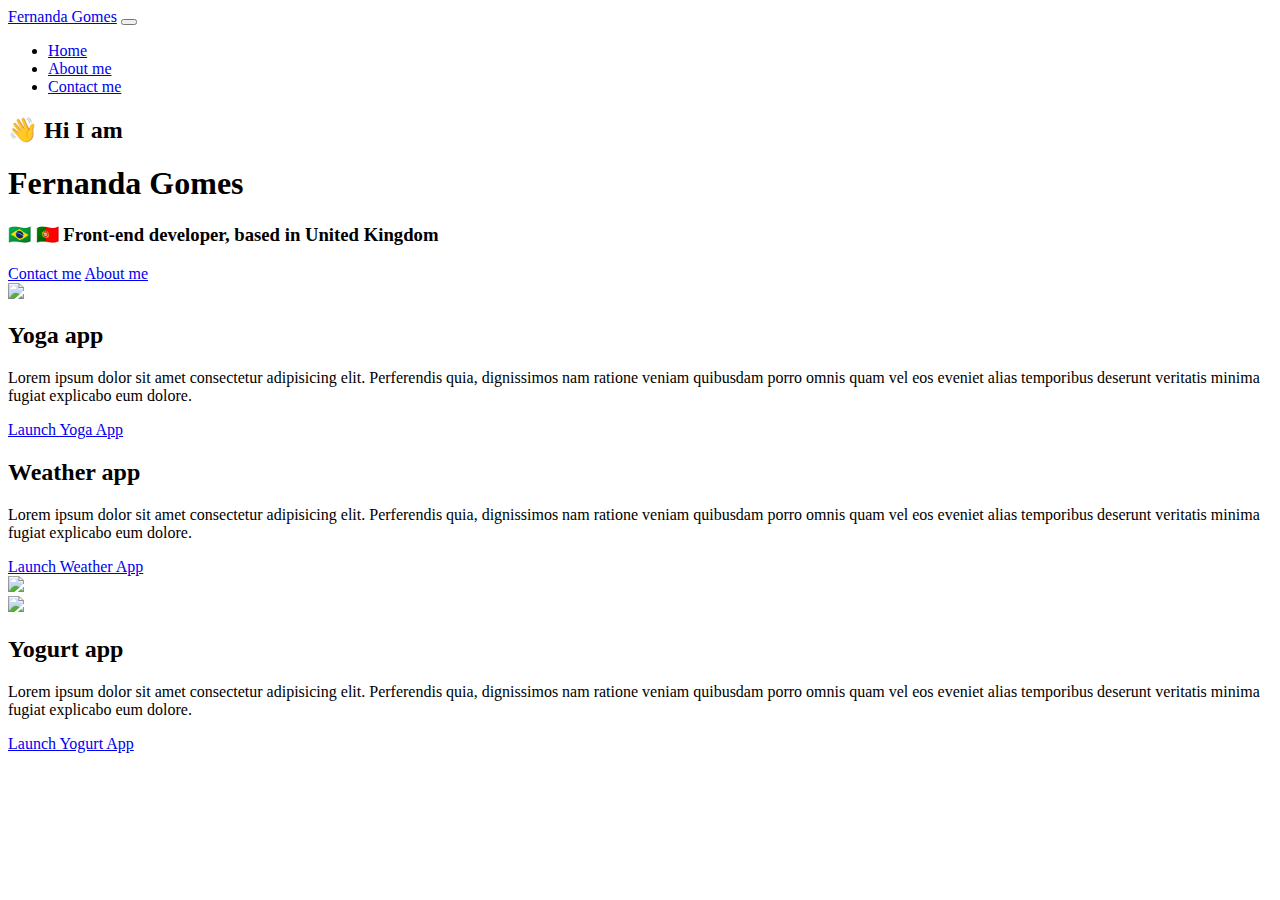
==== index.html @ 9e4c9ea0 "Added Bootstrap CSS and JS link and Navbar" ====
<!DOCTYPE html>
<html lang="en">
  <head>
    <meta charset="UTF-8" />
    <meta name="viewport" content="width=device-width, initial-scale=1.0" />
    <link
      href="https://cdn.jsdelivr.net/npm/bootstrap@5.3.1/dist/css/bootstrap.min.css"
      rel="stylesheet"
      integrity="sha384-4bw+/aepP/YC94hEpVNVgiZdgIC5+VKNBQNGCHeKRQN+PtmoHDEXuppvnDJzQIu9"
      crossorigin="anonymous"
    />
    <script
      src="https://cdn.jsdelivr.net/npm/bootstrap@5.3.1/dist/js/bootstrap.bundle.min.js"
      integrity="sha384-HwwvtgBNo3bZJJLYd8oVXjrBZt8cqVSpeBNS5n7C8IVInixGAoxmnlMuBnhbgrkm"
      crossorigin="anonymous"
    ></script>
    <title>Front-end Fernanda Gomes</title>
    <link rel="stylesheet" href="src/style.css" />
  </head>
  <body>
    <nav class="navbar navbar-expand-lg navbar-light bg-light fixed-top">
      <div class="container">
        <a class="navbar-brand" href="#">Fernanda Gomes</a>
        <button
          class="navbar-toggler"
          type="button"
          data-bs-toggle="collapse"
          data-bs-target="#navbarNav"
          aria-controls="navbarNav"
          aria-expanded="false"
          aria-label="Toggle navigation"
        >
          <span class="navbar-toggler-icon"></span>
        </button>
        <div class="collapse navbar-collapse" id="navbarNav">
          <ul class="navbar-nav">
            <li class="nav-item">
              <a class="nav-link active" aria-current="page" href="#">Home</a>
            </li>
            <li class="nav-item">
              <a class="nav-link" href="about.html">About me</a>
            </li>
            <li class="nav-item">
              <a class="nav-link" href="about.html#contact">Contact me</a>
            </li>
          </ul>
        </div>
      </div>
    </nav>
    <h2>👋 Hi I am</h2>
    <h1>Fernanda Gomes</h1>
    <h3>🇧🇷 🇵🇹 Front-end developer, based in United Kingdom</h3>
    <div class="navigation-links">
      <a href="about.html#contact" class="contact-link">Contact me</a>
      <a href="about.html" class="about-link">About me</a>
    </div>
    <div class="container">
      <div class="row">
        <div class="col-md-6">
          <img src="images/yoga.png" class="img-fluid rounded" />
        </div>
        <div class="col-md-6">
          <h2 class="mb-3">Yoga app</h2>
          <p>
            Lorem ipsum dolor sit amet consectetur adipisicing elit. Perferendis
            quia, dignissimos nam ratione veniam quibusdam porro omnis quam vel
            eos eveniet alias temporibus deserunt veritatis minima fugiat
            explicabo eum dolore.
          </p>
          <div class="mt-5">
            <a href="#" class="primary-link">Launch Yoga App</a>
          </div>
        </div>
      </div>
      <div class="row mt-5">
        <div class="col-md-6">
          <h2 class="mb-3">Weather app</h2>
          <p>
            Lorem ipsum dolor sit amet consectetur adipisicing elit. Perferendis
            quia, dignissimos nam ratione veniam quibusdam porro omnis quam vel
            eos eveniet alias temporibus deserunt veritatis minima fugiat
            explicabo eum dolore.
          </p>
          <div class="mb-5 mt-5">
            <a href="#" class="primary-link">Launch Weather App</a>
          </div>
        </div>
        <div class="col-md-6">
          <img src="images/weather.png" class="img-fluid rounded" />
        </div>
      </div>
      <div class="row mt-5">
        <div class="col-md-6">
          <img src="images/yogurt.png" class="img-fluid rounded" />
        </div>
        <div class="col-md-6">
          <h2 class="mb-3">Yogurt app</h2>
          <p>
            Lorem ipsum dolor sit amet consectetur adipisicing elit. Perferendis
            quia, dignissimos nam ratione veniam quibusdam porro omnis quam vel
            eos eveniet alias temporibus deserunt veritatis minima fugiat
            explicabo eum dolore.
          </p>
          <div class="mt-5">
            <a href="#" class="primary-link">Launch Yogurt App</a>
          </div>
        </div>
      </div>
    </div>
  </body>
</html>
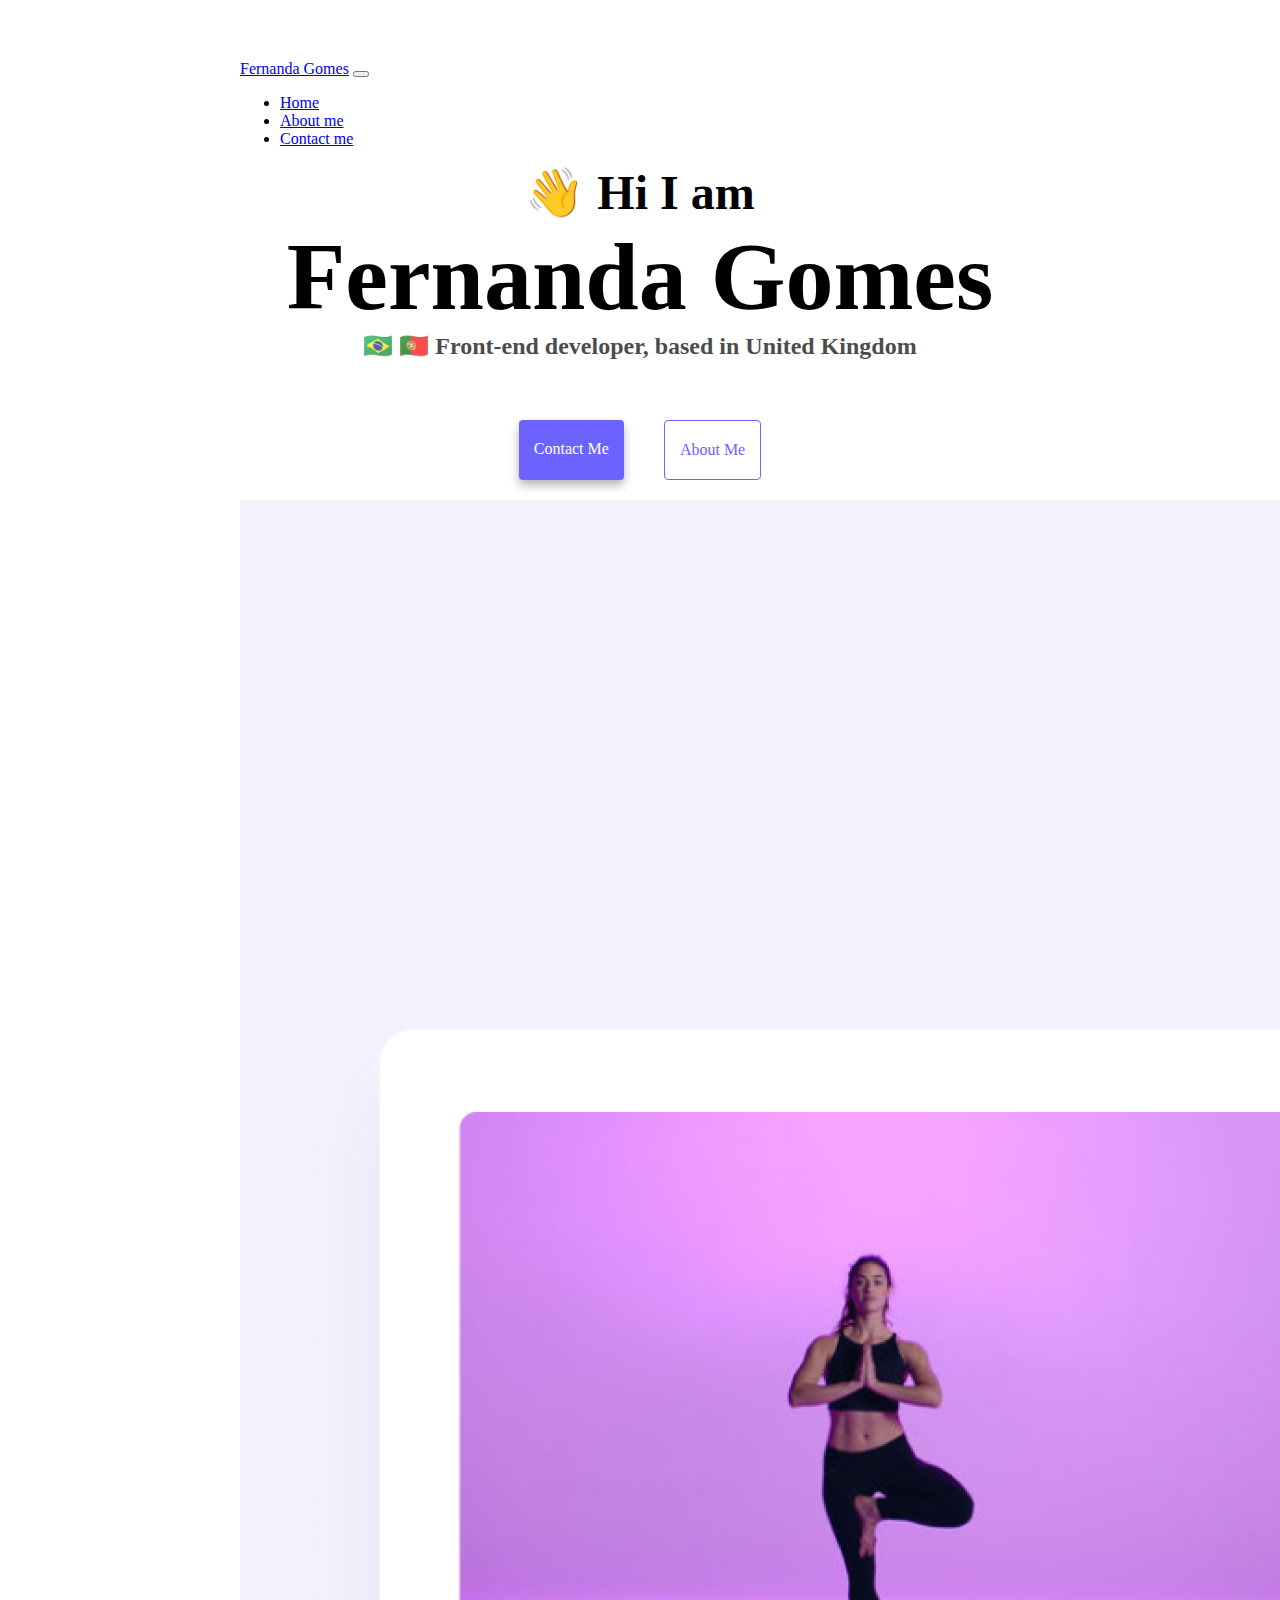
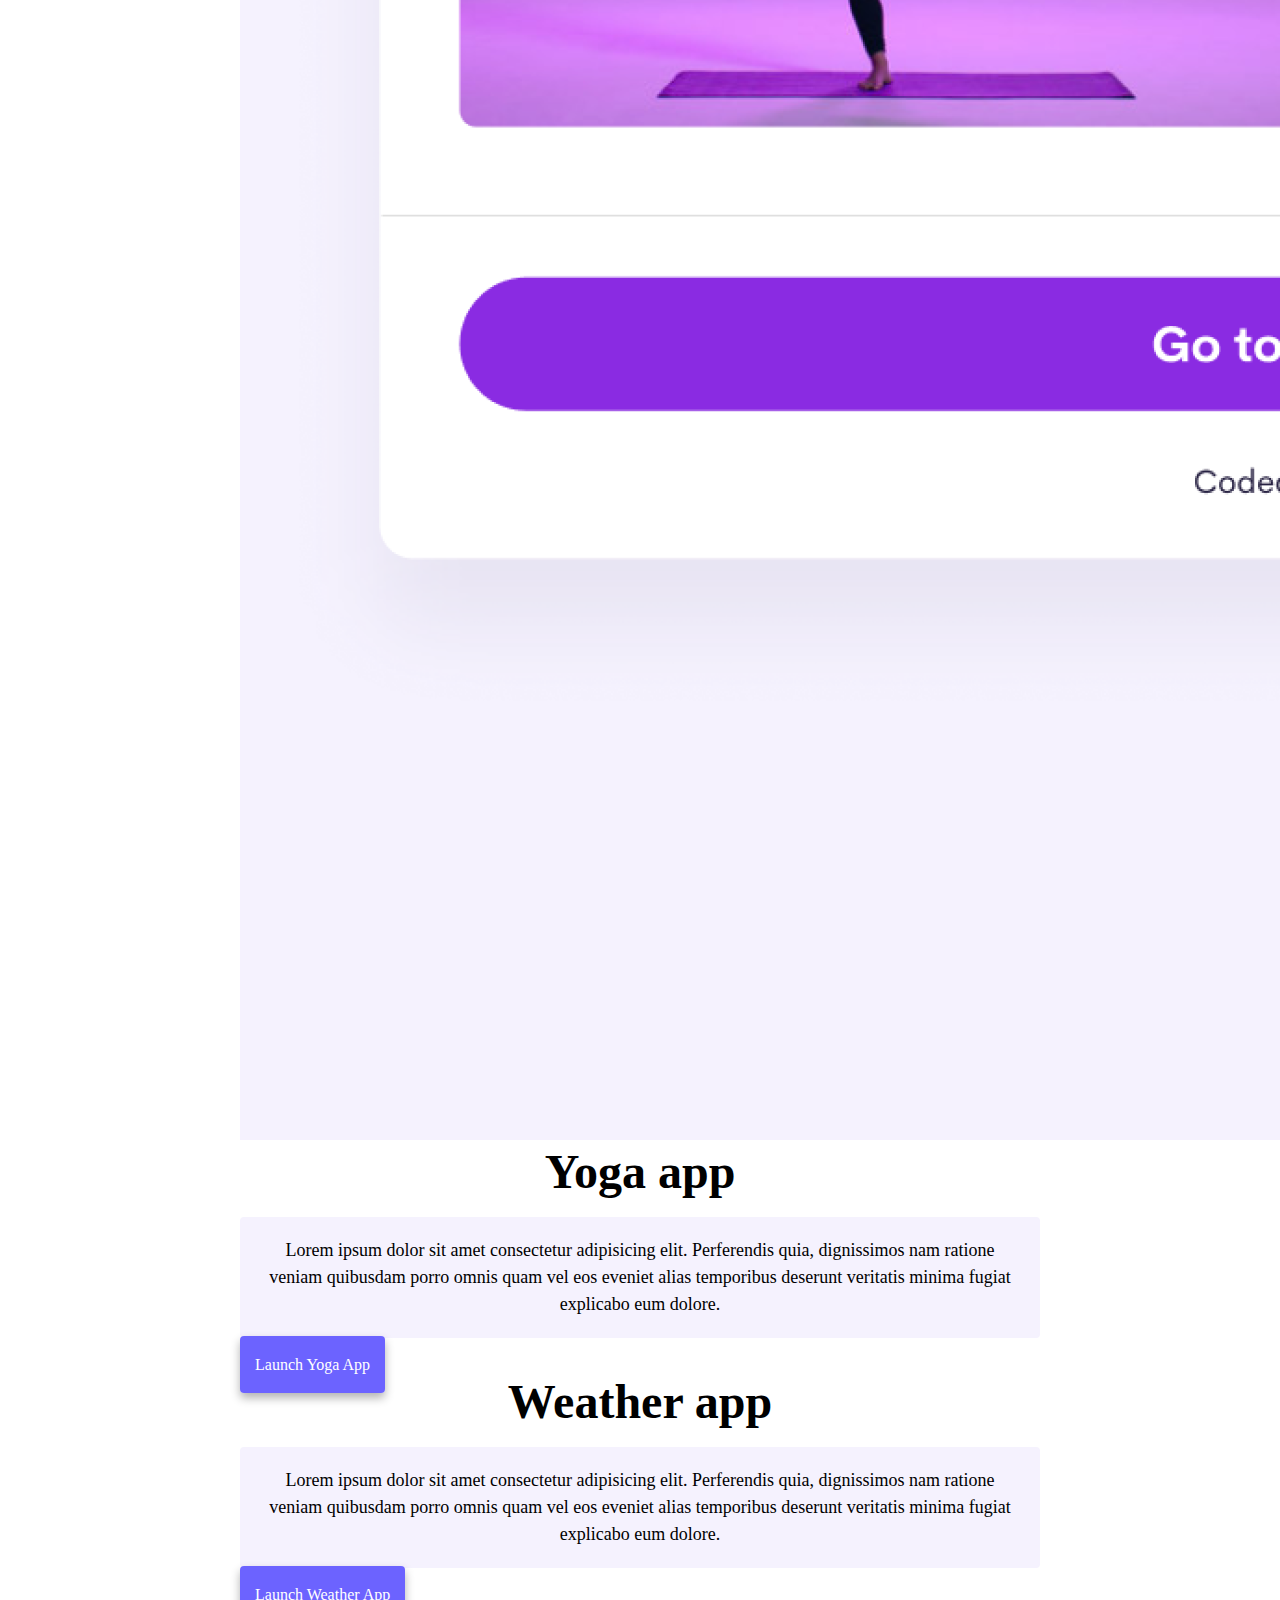
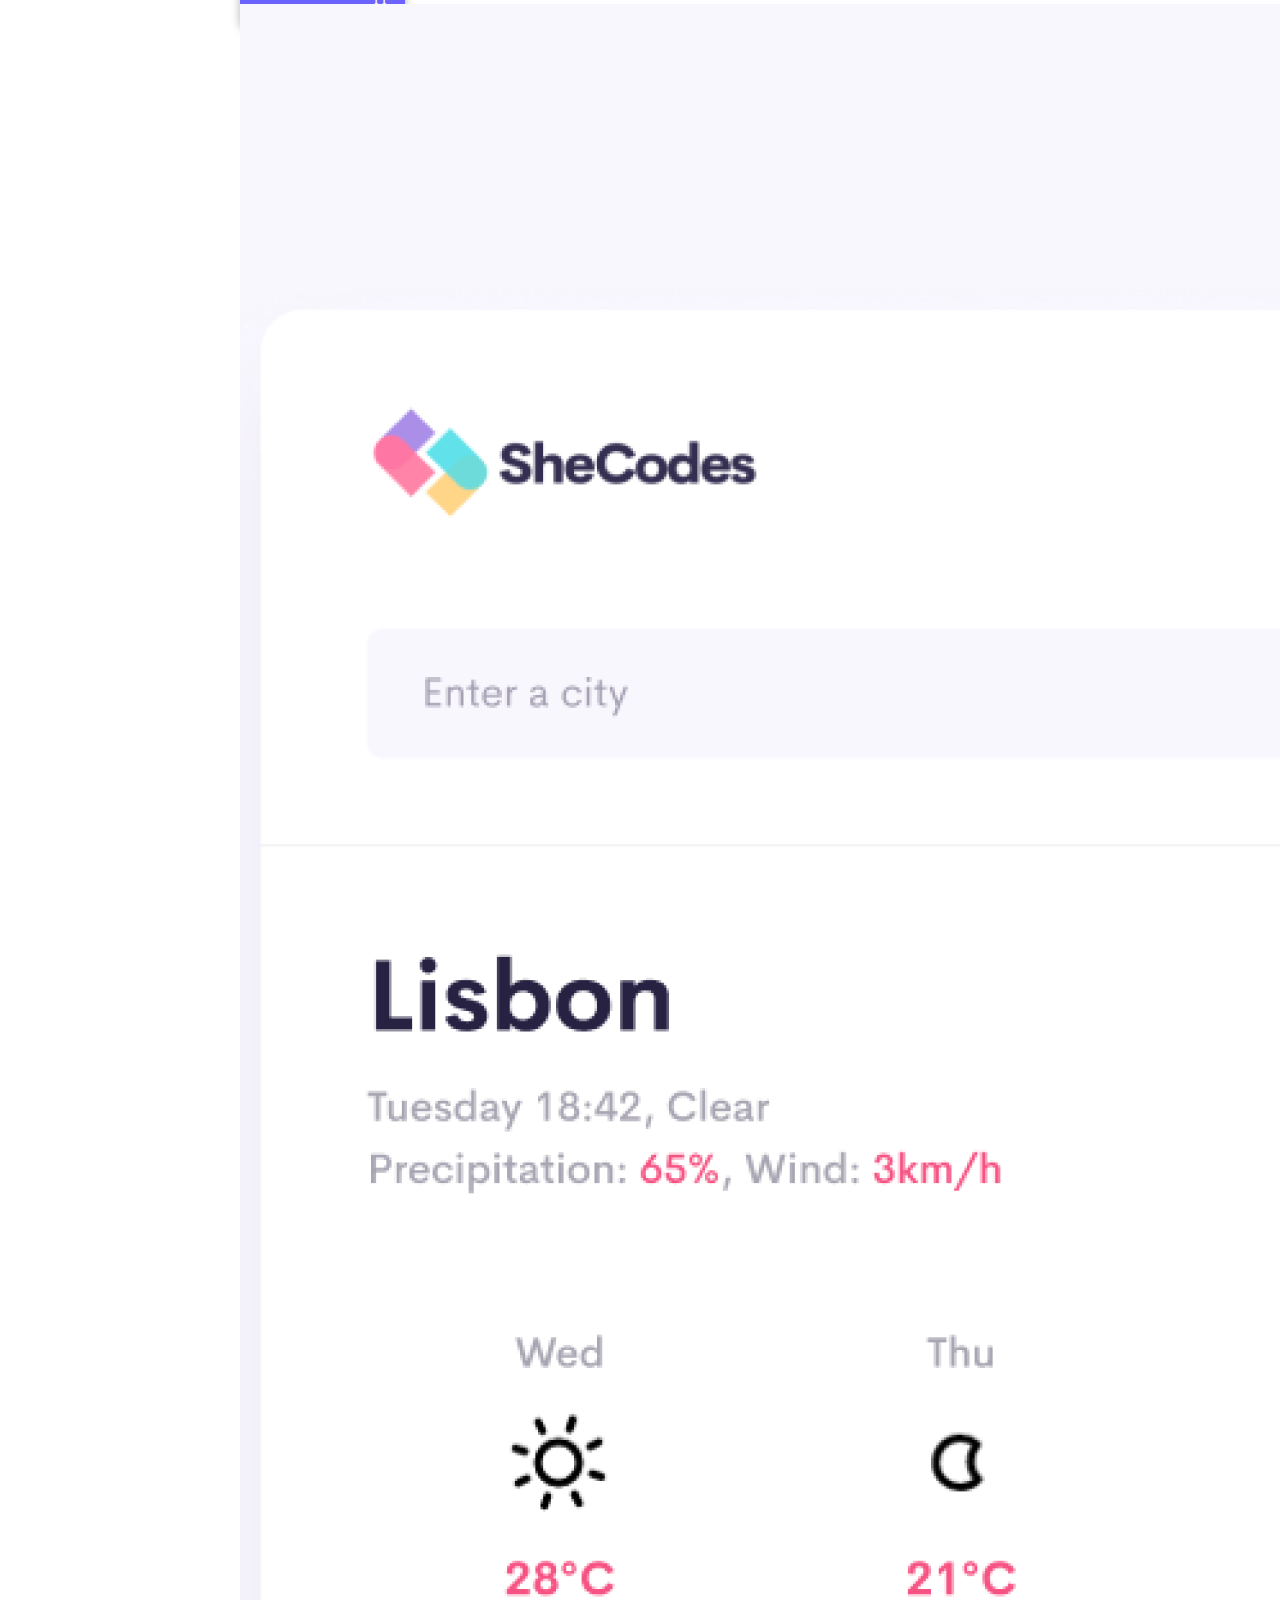
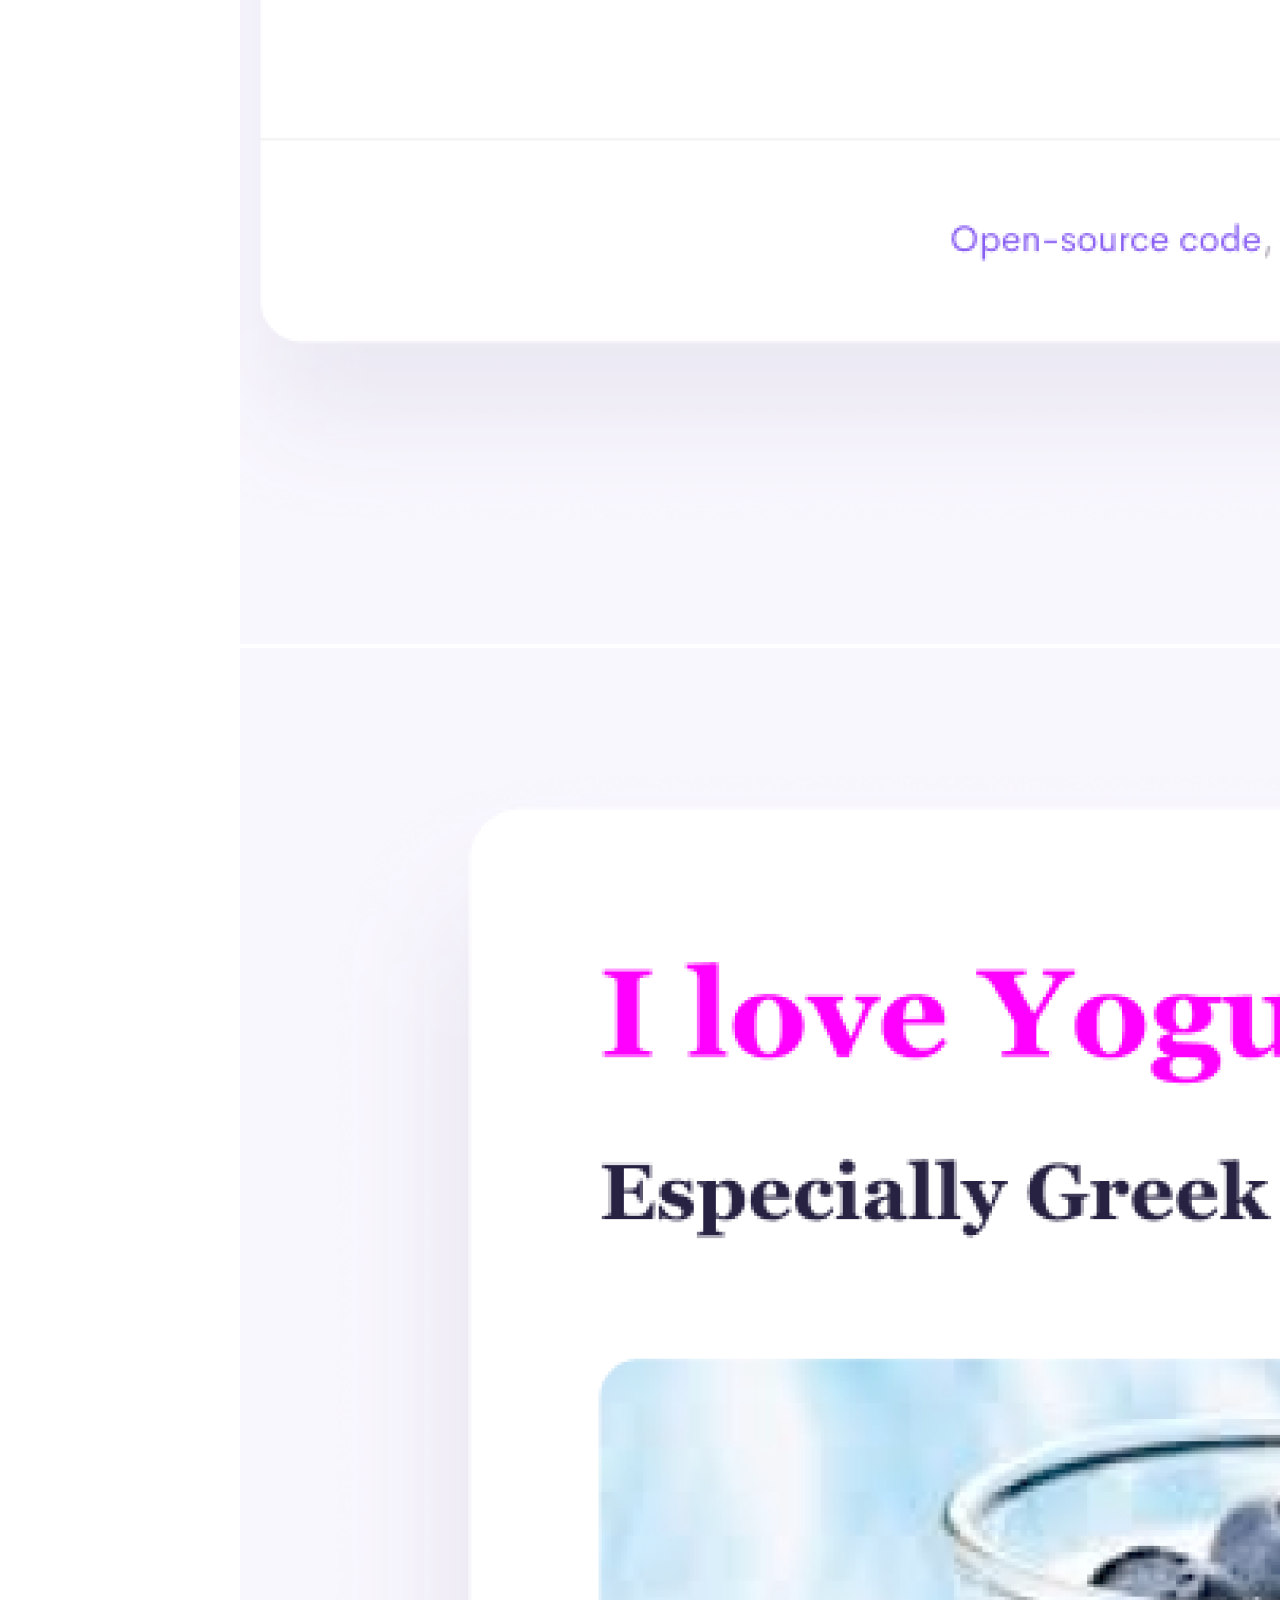
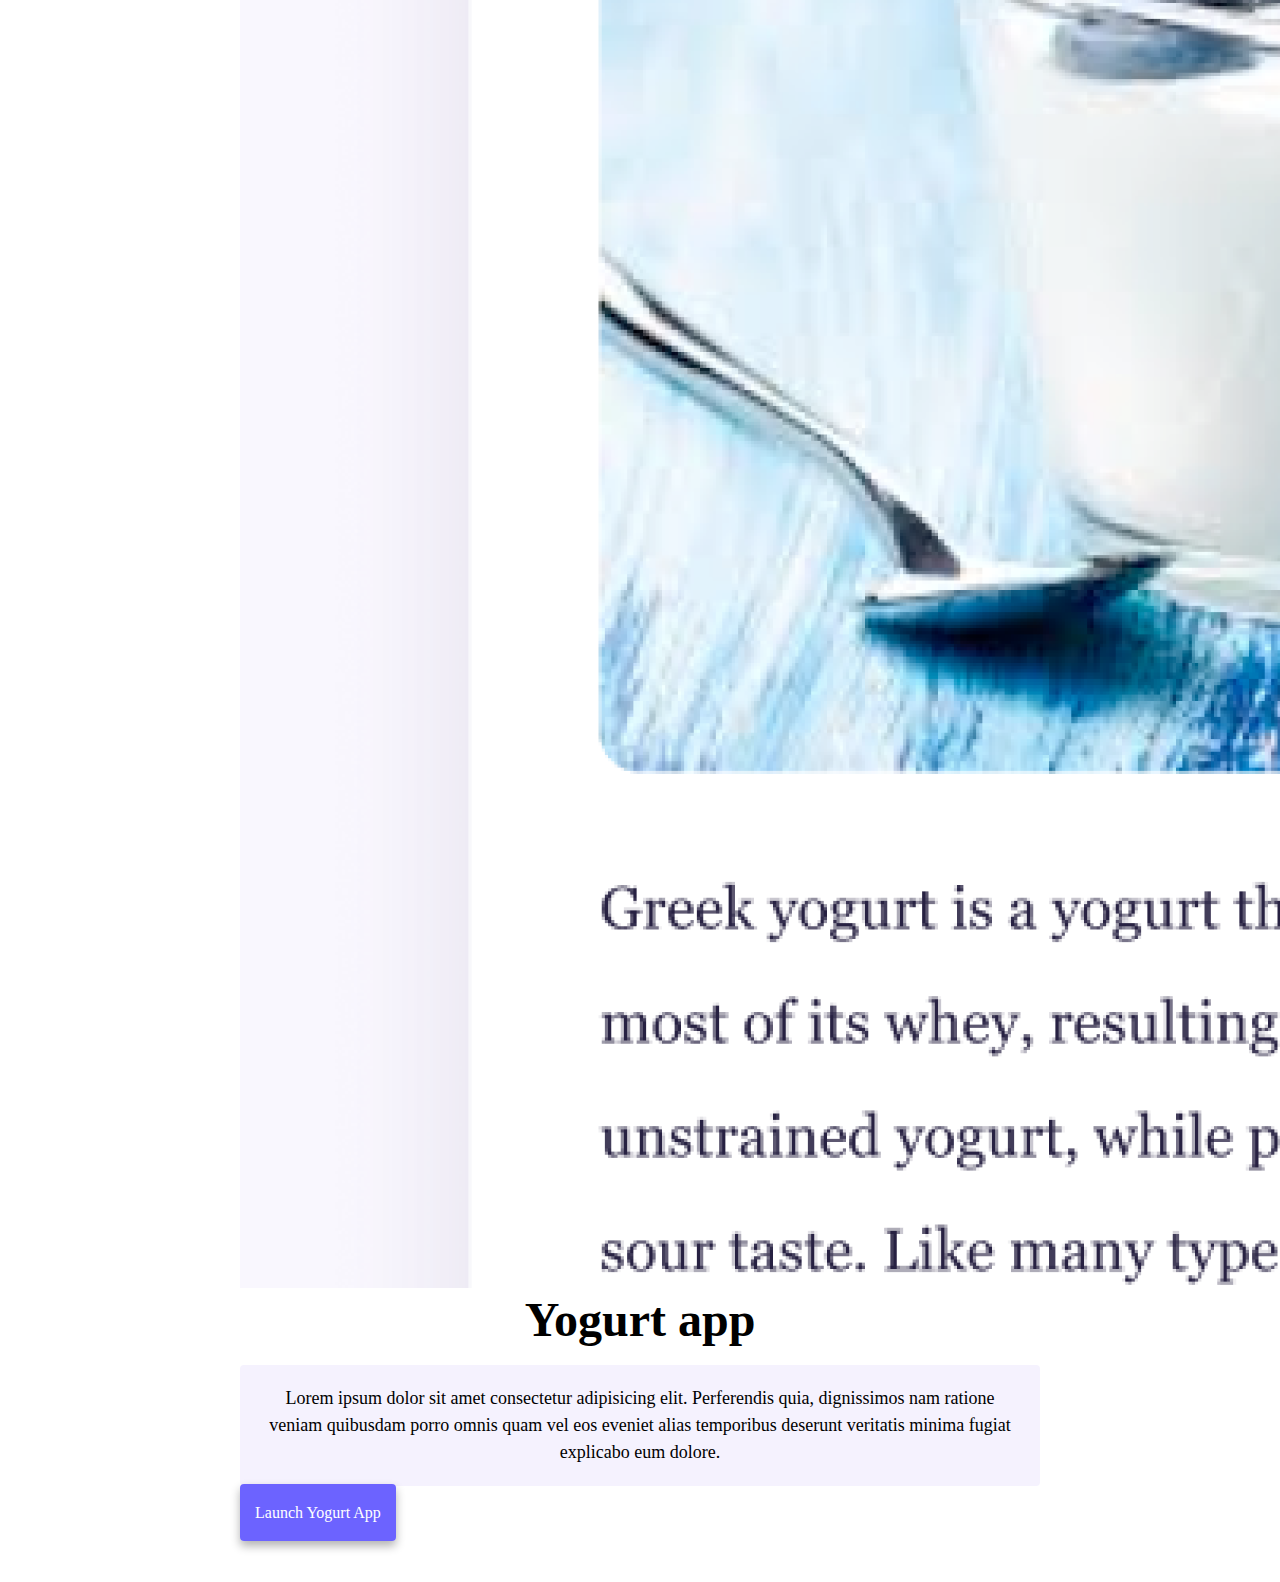
==== commit 709d9885: "Added Media Queries" ====
--- a/index.html
+++ b/index.html
@@ -57,7 +57,10 @@
     <div class="container">
       <div class="row">
         <div class="col-md-6">
-          <img src="images/yoga.png" class="img-fluid rounded" />
+          <img
+            src="images/yoga.png"
+            class="img-fluid rounded d-none d-sm-block"
+          />
         </div>
         <div class="col-md-6">
           <h2 class="mb-3">Yoga app</h2>
@@ -68,7 +71,7 @@
             explicabo eum dolore.
           </p>
           <div class="mt-5">
-            <a href="#" class="primary-link">Launch Yoga App</a>
+            <a href="#" class="primary-link project-link">Launch Yoga App</a>
           </div>
         </div>
       </div>
@@ -82,16 +85,22 @@
             explicabo eum dolore.
           </p>
           <div class="mb-5 mt-5">
-            <a href="#" class="primary-link">Launch Weather App</a>
+            <a href="#" class="primary-link project-link">Launch Weather App</a>
           </div>
         </div>
         <div class="col-md-6">
-          <img src="images/weather.png" class="img-fluid rounded" />
+          <img
+            src="images/weather.png"
+            class="img-fluid rounded d-none d-sm-block"
+          />
         </div>
       </div>
       <div class="row mt-5">
         <div class="col-md-6">
-          <img src="images/yogurt.png" class="img-fluid rounded" />
+          <img
+            src="images/yogurt.png"
+            class="img-fluid rounded d-none d-sm-block"
+          />
         </div>
         <div class="col-md-6">
           <h2 class="mb-3">Yogurt app</h2>
@@ -102,7 +111,7 @@
             explicabo eum dolore.
           </p>
           <div class="mt-5">
-            <a href="#" class="primary-link">Launch Yogurt App</a>
+            <a href="#" class="primary-link project-link">Launch Yogurt App</a>
           </div>
         </div>
       </div>
--- a/src/style.css
+++ b/src/style.css
@@ -0,0 +1,130 @@
+:root {
+  --primary-color: #6c63ff;
+  --secondary-color: #f5f2fe;
+  --box-shadow: 0 5px 10px rgba(0, 0, 0, 0.3);
+}
+
+body {
+  margin: 60px auto;
+  max-width: 800px;
+}
+
+h1,
+h2,
+h3 {
+  text-align: center;
+  margin: 0;
+}
+
+h1 {
+  font-size: 96px;
+}
+
+h2 {
+  font-size: 48px;
+}
+
+h3 {
+  font-size: 24px;
+  opacity: 0.7;
+}
+
+p {
+  background: var(--secondary-color);
+  padding: 20px;
+  border-radius: 4px;
+  font-size: 18px;
+  line-height: 1.5;
+  text-align: center;
+}
+
+.navigation-links {
+  display: flex;
+  margin-top: 40px;
+  justify-content: center;
+}
+
+.navigation-links a {
+  margin: 20px;
+  border-radius: 4px;
+  padding: 20px 15px;
+  text-decoration: none;
+  text-transform: capitalize;
+}
+
+.contact-link {
+  background: var(--primary-color);
+  box-shadow: var(--box-shadow);
+  color: white;
+}
+
+.about-link {
+  color: var(--primary-color);
+  border: 1px solid var(--primary-color);
+}
+
+.homepage-link {
+  color: var(--primary-color);
+  text-align: center;
+  display: block;
+}
+
+.about-paragraphs {
+  display: flex;
+  margin: 30px 0;
+}
+
+.about-paragraphs p {
+  margin: 10px;
+}
+
+.email-link {
+  display: flex;
+  justify-content: center;
+  color: var(--primary-color);
+  font-size: 28px;
+  text-decoration: none;
+}
+
+.email-link:hover {
+  text-decoration: underline;
+}
+.primary-link {
+  border-radius: 4px;
+  padding: 20px 15px;
+  text-decoration: none;
+  text-transform: capitalize;
+  background: var(--primary-color);
+  box-shadow: var(--box-shadow);
+  color: white;
+}
+
+.secondary-link {
+  border-radius: 4px;
+  padding: 20px 15px;
+  text-decoration: none;
+  text-transform: capitalize;
+  color: var(--primary-color);
+  border: 1px solid var(--primary-color);
+}
+@media (max-width: 576px) {
+  h1 {
+    font-size: 48px;
+    line-height: 1.5;
+  }
+
+  h2 {
+    font-size: 32px;
+    text-align: center;
+  }
+
+  p {
+    text-align: center;
+  }
+
+  .project-link {
+    display: block;
+    text-align: center;
+    margin: 0 20px;
+  }
+}
